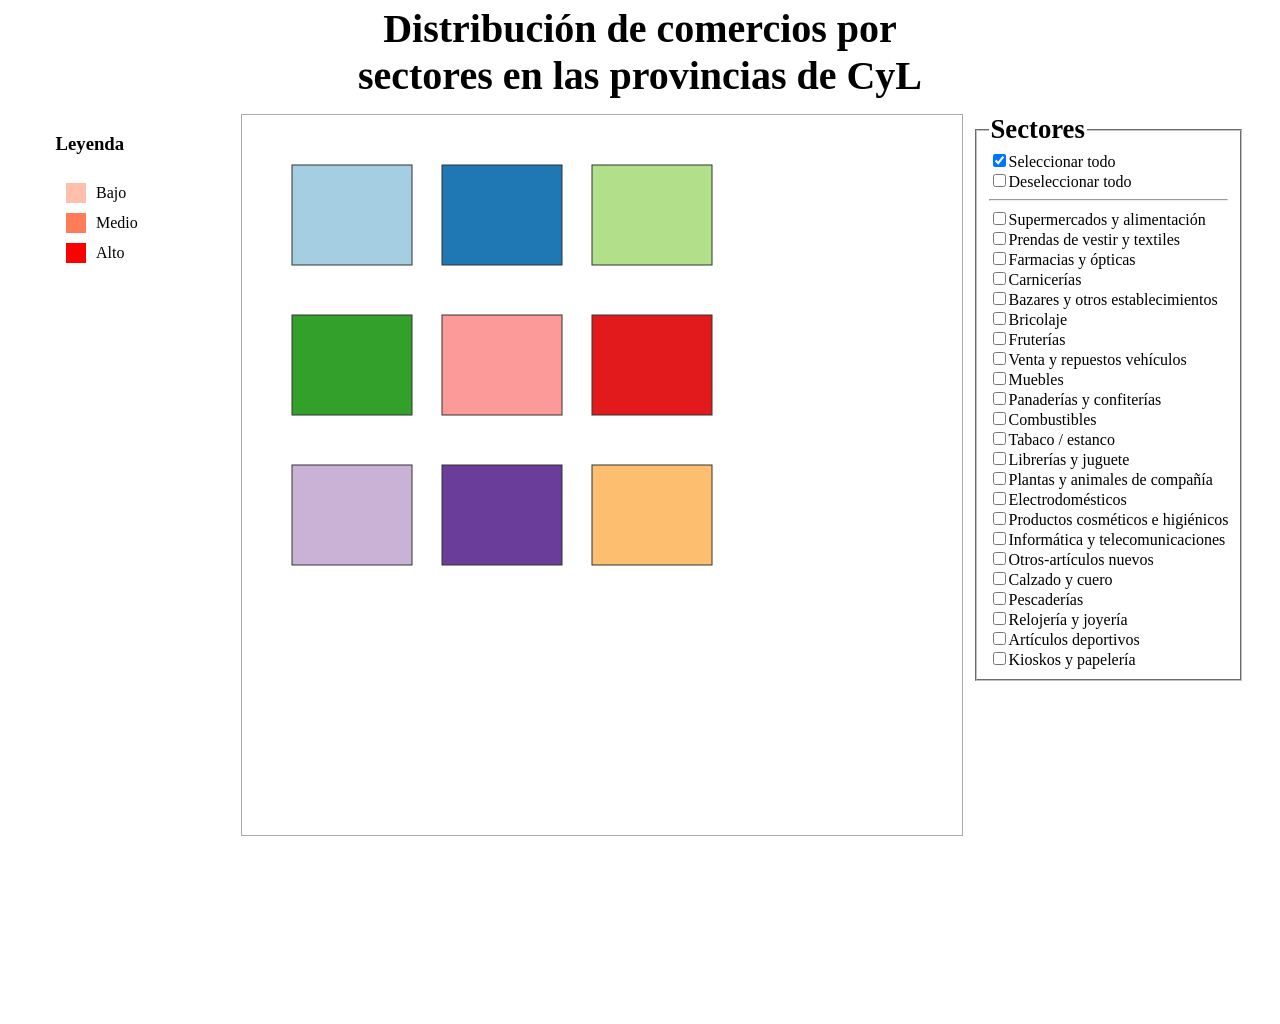
==== proyectoVisualizacion.html @ 0dac4e56 "HTML mejorado" ====
<!DOCTYPE HTML>
<html lang="es">
<head>
  <meta charset="utf-8">
  <script src="https://d3js.org/d3.v7.min.js"></script>
  <title>Proyecto Visualización</title>
    
</head>
<style>
  html, body {
    width: 100%;
    height: 100%;
    margin: 0;
    overflow: hidden;
  }

  h1{
    font-size:250%;
    text-align:center;
    font-weight: bold;
    margin: 5px 0;
  }

  #contenedorMapa {
    width: 100%;
    height: 100%;
    display: flex;
    padding: 10px;
    justify-content: center;
  }

    #cloropletico {
      height:80%;
      aspect-ratio: 1/1;
      border:1px solid #aaa;
      margin: 0 10px 0 5px;
    }

    #mapSvg {
      width:100%;
      height:100%;
    }

    #checkboxes{
      height: 80%;
      width: auto;
    }

    legend{
      font-size: 20pt;
      font-weight: bold;
    }

    input[type="checkbox"]{
      margin-bottom: 4px;
    }
</style>

<body>

<h1>Distribución de comercios por <br> sectores en las provincias de CyL </h1>

<!-- Contenedor mapa y checkbox-->
<div id="contenedorMapa">

  <!-- Leyenda -->
  <div id="leyenda">
    <h3>Leyenda</h3>
    <svg id="legendaSvg" width="180" height="120">
      <rect x="10"  y="10" width="20" height="20" fill="#ffbfaa"></rect> <text x="40" y="25">Bajo</text>
      <rect x="10"  y="40" width="20" height="20" fill="#ff7b5a"></rect> <text x="40" y="55">Medio</text>
      <rect x="10"  y="70" width="20" height="20" fill="#ff0000"></rect> <text x="40" y="85">Alto</text>
    </svg>
  </div>

  <!-- Mapa -->
  <div id="cloropletico">
    <svg id="mapSvg">

      <!-- Hay que cambiarlo en d3 -->
      <!-- Solo sirve ahora como esqueleto para pruebas -->
      <rect class="provincia" data-provincia="León"
            x="50" y="50" width="120" height="100" fill="#a6cee3" stroke="#333"></rect>
      <rect class="provincia" data-provincia="Zamora"
            x="200" y="50" width="120" height="100" fill="#1f78b4" stroke="#333"></rect>
      <rect class="provincia" data-provincia="Burgos"
            x="350" y="50" width="120" height="100" fill="#b2df8a" stroke="#333"></rect>
      <rect class="provincia" data-provincia="Salamanca"
            x="50" y="200" width="120" height="100" fill="#33a02c" stroke="#333"></rect>
      <rect class="provincia" data-provincia="Valladolid"
            x="200" y="200" width="120" height="100" fill="#fb9a99" stroke="#333"></rect>
      <rect class="provincia" data-provincia="Soria"
            x="350" y="200" width="120" height="100" fill="#e31a1c" stroke="#333"></rect>
      <rect class="provincia" data-provincia="Ávila"
            x="50" y="350" width="120" height="100" fill="#cab2d6" stroke="#333"></rect>
      <rect class="provincia" data-provincia="Segovia"
            x="200" y="350" width="120" height="100" fill="#6a3d9a" stroke="#333"></rect>
      <rect class="provincia" data-provincia="Palencia"
            x="350" y="350" width="120" height="100" fill="#fdbf6f" stroke="#333"></rect>

    </svg>
  </div>


    <!-- Checkbox -->
    <div id="checkboxes">
      <fieldset>
      <legend>Sectores</legend>
      <label><input type="checkbox" id="selTodo" onchange="selecTodo()" checked>Seleccionar todo</label><br>
      <label><input type="checkbox" id="deselTodo" onchange="deselecTodo()">Deseleccionar todo</label>
      <hr>
      <label><input type="checkbox" name="sector" onchange="cambioFiltros(0)">Supermercados y alimentación</label><br>
      <label><input type="checkbox" name="sector" onchange="cambioFiltros(1)">Prendas de vestir y textiles</label><br>
      <label><input type="checkbox" name="sector" onchange="cambioFiltros(2)">Farmacias y ópticas</label><br>
      <label><input type="checkbox" name="sector" onchange="cambioFiltros(3)">Carnicerías</label><br>
      <label><input type="checkbox" name="sector" onchange="cambioFiltros(4)">Bazares y otros establecimientos</label><br>
      <label><input type="checkbox" name="sector" onchange="cambioFiltros(5)">Bricolaje</label><br>
      <label><input type="checkbox" name="sector" onchange="cambioFiltros(6)">Fruterías</label><br>
      <label><input type="checkbox" name="sector" onchange="cambioFiltros(7)">Venta y repuestos vehículos</label><br>
      <label><input type="checkbox" name="sector" onchange="cambioFiltros(8)">Muebles</label><br>
      <label><input type="checkbox" name="sector" onchange="cambioFiltros(9)">Panaderías y confiterías</label><br>
      <label><input type="checkbox" name="sector" onchange="cambioFiltros(10)">Combustibles</label><br>
      <label><input type="checkbox" name="sector" onchange="cambioFiltros(11)">Tabaco / estanco</label><br>
      <label><input type="checkbox" name="sector" onchange="cambioFiltros(12)">Librerías y juguete</label><br>
      <label><input type="checkbox" name="sector" onchange="cambioFiltros(13)">Plantas y animales de compañía</label><br>
      <label><input type="checkbox" name="sector" onchange="cambioFiltros(14)">Electrodomésticos</label><br>
      <label><input type="checkbox" name="sector" onchange="cambioFiltros(15)">Productos cosméticos e higiénicos</label><br>
      <label><input type="checkbox" name="sector" onchange="cambioFiltros(16)">Informática y telecomunicaciones</label><br>
      <label><input type="checkbox" name="sector" onchange="cambioFiltros(17)">Otros-artículos nuevos</label><br>
      <label><input type="checkbox" name="sector" onchange="cambioFiltros(18)">Calzado y cuero</label><br>
      <label><input type="checkbox" name="sector" onchange="cambioFiltros(19)">Pescaderías</label><br>
      <label><input type="checkbox" name="sector" onchange="cambioFiltros(20)">Relojería y joyería</label><br>
      <label><input type="checkbox" name="sector" onchange="cambioFiltros(21)">Artículos deportivos</label><br>
      <label><input type="checkbox" name="sector" onchange="cambioFiltros(22)">Kioskos y papelería</label><br>

      </fieldset>
    </div>
</div>

<!--GraficoBarras-->
<div id="graficoBarras" style="display:none;">
  <h2 id="tituloBarra">Datos provincia</h2>

  <svg id="barSvg" width="650" height="450" style="border:1px solid #aaa">
    <!-- Se vacía y llena con D3 al clicar provincia -->
  </svg>

  <button id="btnVolverMapa">Volver al mapa</button>
</div>

</body>
</html>
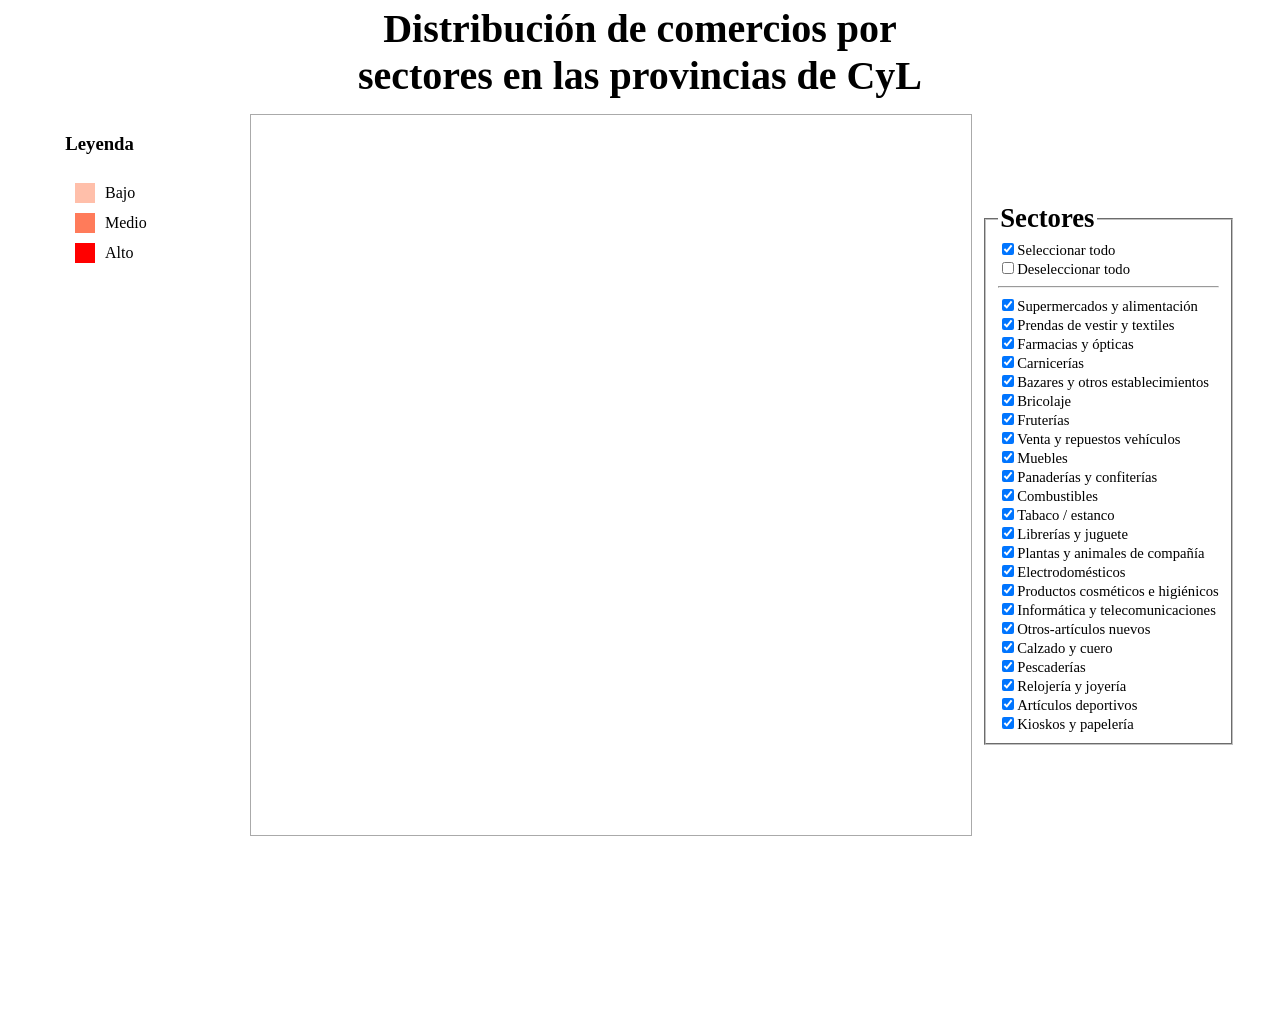
==== commit d1fc0bba: "Añadido javascript Con implementación de funcionalidad de checkboxes y versión preliminar de mapa en" ====
--- a/proyectoVisualizacion.html
+++ b/proyectoVisualizacion.html
@@ -3,6 +3,7 @@
 <head>
   <meta charset="utf-8">
   <script src="https://d3js.org/d3.v7.min.js"></script>
+  <script type="text/javascript" src="proyectoVisualizacion.js"></script>
   <title>Proyecto Visualización</title>
     
 </head>
@@ -41,9 +42,12 @@
       height:100%;
     }
 
-    #checkboxes{
+    #checkboxesDiv{
       height: 80%;
       width: auto;
+      display: flex;
+      align-items: center;
+
     }
 
     legend{
@@ -53,10 +57,18 @@
 
     input[type="checkbox"]{
       margin-bottom: 4px;
+      width: 12px;
+      height: 12px;
+      cursor: pointer;
+    }
+
+    label{
+      font-size: 11pt;
+      cursor: pointer;
     }
 </style>
 
-<body>
+<body onload="inicializar()">
 
 <h1>Distribución de comercios por <br> sectores en las provincias de CyL </h1>
 
@@ -75,63 +87,40 @@
 
   <!-- Mapa -->
   <div id="cloropletico">
-    <svg id="mapSvg">
 
-      <!-- Hay que cambiarlo en d3 -->
-      <!-- Solo sirve ahora como esqueleto para pruebas -->
-      <rect class="provincia" data-provincia="León"
-            x="50" y="50" width="120" height="100" fill="#a6cee3" stroke="#333"></rect>
-      <rect class="provincia" data-provincia="Zamora"
-            x="200" y="50" width="120" height="100" fill="#1f78b4" stroke="#333"></rect>
-      <rect class="provincia" data-provincia="Burgos"
-            x="350" y="50" width="120" height="100" fill="#b2df8a" stroke="#333"></rect>
-      <rect class="provincia" data-provincia="Salamanca"
-            x="50" y="200" width="120" height="100" fill="#33a02c" stroke="#333"></rect>
-      <rect class="provincia" data-provincia="Valladolid"
-            x="200" y="200" width="120" height="100" fill="#fb9a99" stroke="#333"></rect>
-      <rect class="provincia" data-provincia="Soria"
-            x="350" y="200" width="120" height="100" fill="#e31a1c" stroke="#333"></rect>
-      <rect class="provincia" data-provincia="Ávila"
-            x="50" y="350" width="120" height="100" fill="#cab2d6" stroke="#333"></rect>
-      <rect class="provincia" data-provincia="Segovia"
-            x="200" y="350" width="120" height="100" fill="#6a3d9a" stroke="#333"></rect>
-      <rect class="provincia" data-provincia="Palencia"
-            x="350" y="350" width="120" height="100" fill="#fdbf6f" stroke="#333"></rect>
-
-    </svg>
   </div>
 
 
     <!-- Checkbox -->
-    <div id="checkboxes">
+    <div id="checkboxesDiv">
       <fieldset>
       <legend>Sectores</legend>
       <label><input type="checkbox" id="selTodo" onchange="selecTodo()" checked>Seleccionar todo</label><br>
       <label><input type="checkbox" id="deselTodo" onchange="deselecTodo()">Deseleccionar todo</label>
       <hr>
-      <label><input type="checkbox" name="sector" onchange="cambioFiltros(0)">Supermercados y alimentación</label><br>
-      <label><input type="checkbox" name="sector" onchange="cambioFiltros(1)">Prendas de vestir y textiles</label><br>
-      <label><input type="checkbox" name="sector" onchange="cambioFiltros(2)">Farmacias y ópticas</label><br>
-      <label><input type="checkbox" name="sector" onchange="cambioFiltros(3)">Carnicerías</label><br>
-      <label><input type="checkbox" name="sector" onchange="cambioFiltros(4)">Bazares y otros establecimientos</label><br>
-      <label><input type="checkbox" name="sector" onchange="cambioFiltros(5)">Bricolaje</label><br>
-      <label><input type="checkbox" name="sector" onchange="cambioFiltros(6)">Fruterías</label><br>
-      <label><input type="checkbox" name="sector" onchange="cambioFiltros(7)">Venta y repuestos vehículos</label><br>
-      <label><input type="checkbox" name="sector" onchange="cambioFiltros(8)">Muebles</label><br>
-      <label><input type="checkbox" name="sector" onchange="cambioFiltros(9)">Panaderías y confiterías</label><br>
-      <label><input type="checkbox" name="sector" onchange="cambioFiltros(10)">Combustibles</label><br>
-      <label><input type="checkbox" name="sector" onchange="cambioFiltros(11)">Tabaco / estanco</label><br>
-      <label><input type="checkbox" name="sector" onchange="cambioFiltros(12)">Librerías y juguete</label><br>
-      <label><input type="checkbox" name="sector" onchange="cambioFiltros(13)">Plantas y animales de compañía</label><br>
-      <label><input type="checkbox" name="sector" onchange="cambioFiltros(14)">Electrodomésticos</label><br>
-      <label><input type="checkbox" name="sector" onchange="cambioFiltros(15)">Productos cosméticos e higiénicos</label><br>
-      <label><input type="checkbox" name="sector" onchange="cambioFiltros(16)">Informática y telecomunicaciones</label><br>
-      <label><input type="checkbox" name="sector" onchange="cambioFiltros(17)">Otros-artículos nuevos</label><br>
-      <label><input type="checkbox" name="sector" onchange="cambioFiltros(18)">Calzado y cuero</label><br>
-      <label><input type="checkbox" name="sector" onchange="cambioFiltros(19)">Pescaderías</label><br>
-      <label><input type="checkbox" name="sector" onchange="cambioFiltros(20)">Relojería y joyería</label><br>
-      <label><input type="checkbox" name="sector" onchange="cambioFiltros(21)">Artículos deportivos</label><br>
-      <label><input type="checkbox" name="sector" onchange="cambioFiltros(22)">Kioskos y papelería</label><br>
+      <label><input type="checkbox" name="sector" oninput="cambioFiltros(0, checked)">Supermercados y alimentación</label><br>
+      <label><input type="checkbox" name="sector" onchange="cambioFiltros(1, checked)">Prendas de vestir y textiles</label><br>
+      <label><input type="checkbox" name="sector" onchange="cambioFiltros(2, checked)">Farmacias y ópticas</label><br>
+      <label><input type="checkbox" name="sector" onchange="cambioFiltros(3, checked)">Carnicerías</label><br>
+      <label><input type="checkbox" name="sector" onchange="cambioFiltros(4, checked)">Bazares y otros establecimientos</label><br>
+      <label><input type="checkbox" name="sector" onchange="cambioFiltros(5, checked)">Bricolaje</label><br>
+      <label><input type="checkbox" name="sector" onchange="cambioFiltros(6, checked)">Fruterías</label><br>
+      <label><input type="checkbox" name="sector" onchange="cambioFiltros(7, checked)">Venta y repuestos vehículos</label><br>
+      <label><input type="checkbox" name="sector" onchange="cambioFiltros(8, checked)">Muebles</label><br>
+      <label><input type="checkbox" name="sector" onchange="cambioFiltros(9, checked)">Panaderías y confiterías</label><br>
+      <label><input type="checkbox" name="sector" onchange="cambioFiltros(10, checked)">Combustibles</label><br>
+      <label><input type="checkbox" name="sector" onchange="cambioFiltros(11, checked)">Tabaco / estanco</label><br>
+      <label><input type="checkbox" name="sector" onchange="cambioFiltros(12, checked)">Librerías y juguete</label><br>
+      <label><input type="checkbox" name="sector" onchange="cambioFiltros(13, checked)">Plantas y animales de compañía</label><br>
+      <label><input type="checkbox" name="sector" onchange="cambioFiltros(14, checked)">Electrodomésticos</label><br>
+      <label><input type="checkbox" name="sector" onchange="cambioFiltros(15, checked)">Productos cosméticos e higiénicos</label><br>
+      <label><input type="checkbox" name="sector" onchange="cambioFiltros(16, checked)">Informática y telecomunicaciones</label><br>
+      <label><input type="checkbox" name="sector" onchange="cambioFiltros(17, checked)">Otros-artículos nuevos</label><br>
+      <label><input type="checkbox" name="sector" onchange="cambioFiltros(18, checked)">Calzado y cuero</label><br>
+      <label><input type="checkbox" name="sector" onchange="cambioFiltros(19, checked)">Pescaderías</label><br>
+      <label><input type="checkbox" name="sector" onchange="cambioFiltros(20, checked)">Relojería y joyería</label><br>
+      <label><input type="checkbox" name="sector" onchange="cambioFiltros(21, checked)">Artículos deportivos</label><br>
+      <label><input type="checkbox" name="sector" onchange="cambioFiltros(22, checked)">Kioskos y papelería</label><br>
 
       </fieldset>
     </div>
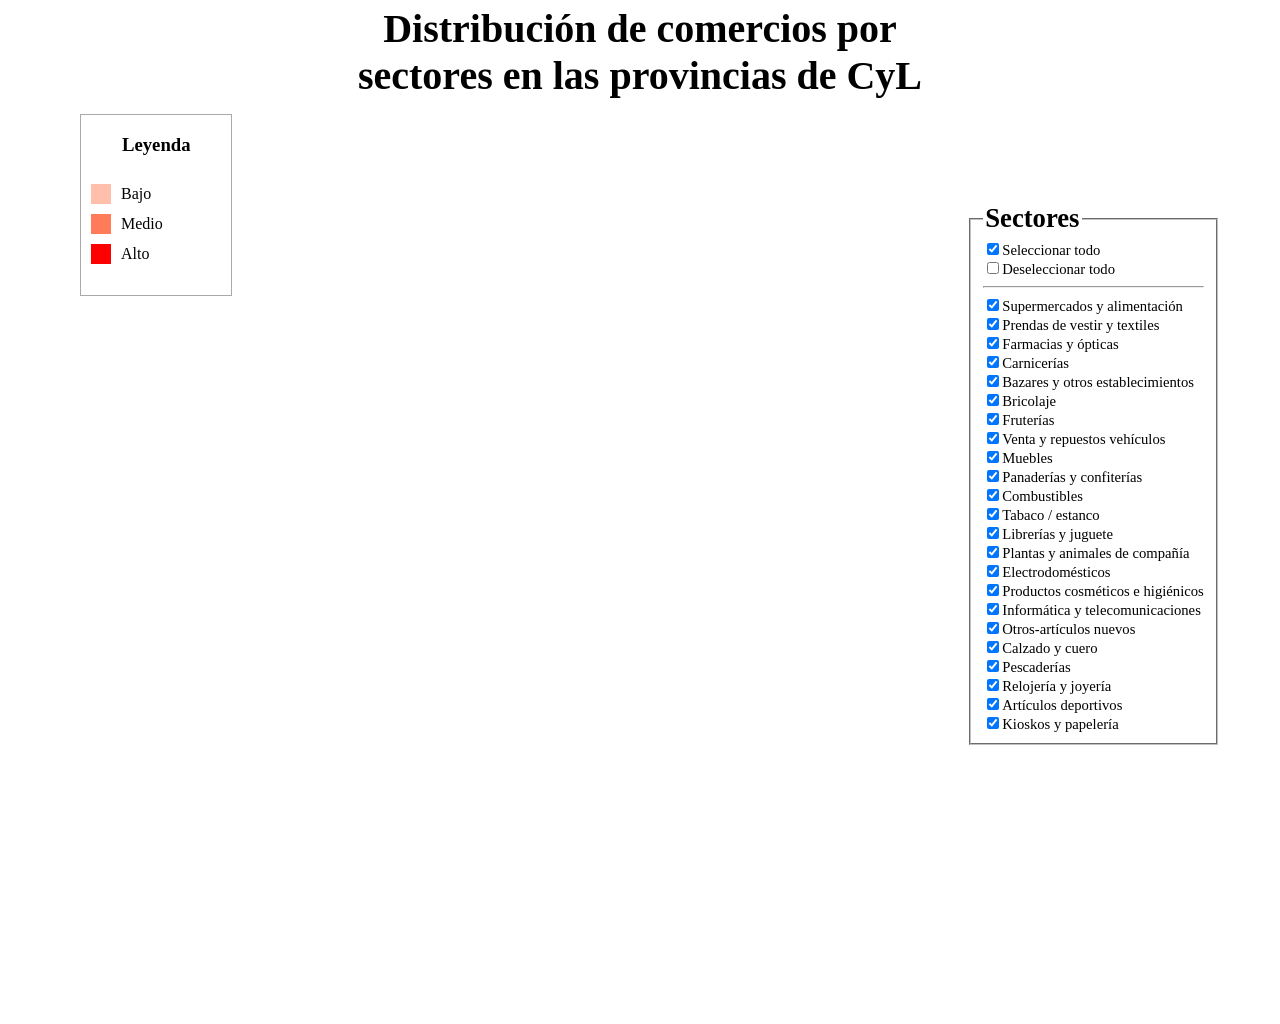
==== commit 6e231aa2: "Javascript con D3 más perfilado Añadidos todos los eventos de control y funciones necesarias para el" ====
--- a/proyectoVisualizacion.html
+++ b/proyectoVisualizacion.html
@@ -33,7 +33,6 @@
     #cloropletico {
       height:80%;
       aspect-ratio: 1/1;
-      border:1px solid #aaa;
       margin: 0 10px 0 5px;
     }
 
@@ -48,6 +47,13 @@
       display: flex;
       align-items: center;
 
+    }
+
+    #leyenda{
+      border:1px solid #aaa;
+      height: 180px;
+      width: 150px;
+      text-align: center;
     }
 
     legend{
@@ -78,7 +84,7 @@
   <!-- Leyenda -->
   <div id="leyenda">
     <h3>Leyenda</h3>
-    <svg id="legendaSvg" width="180" height="120">
+    <svg id="legendaSvg" width="100%" height="120">
       <rect x="10"  y="10" width="20" height="20" fill="#ffbfaa"></rect> <text x="40" y="25">Bajo</text>
       <rect x="10"  y="40" width="20" height="20" fill="#ff7b5a"></rect> <text x="40" y="55">Medio</text>
       <rect x="10"  y="70" width="20" height="20" fill="#ff0000"></rect> <text x="40" y="85">Alto</text>
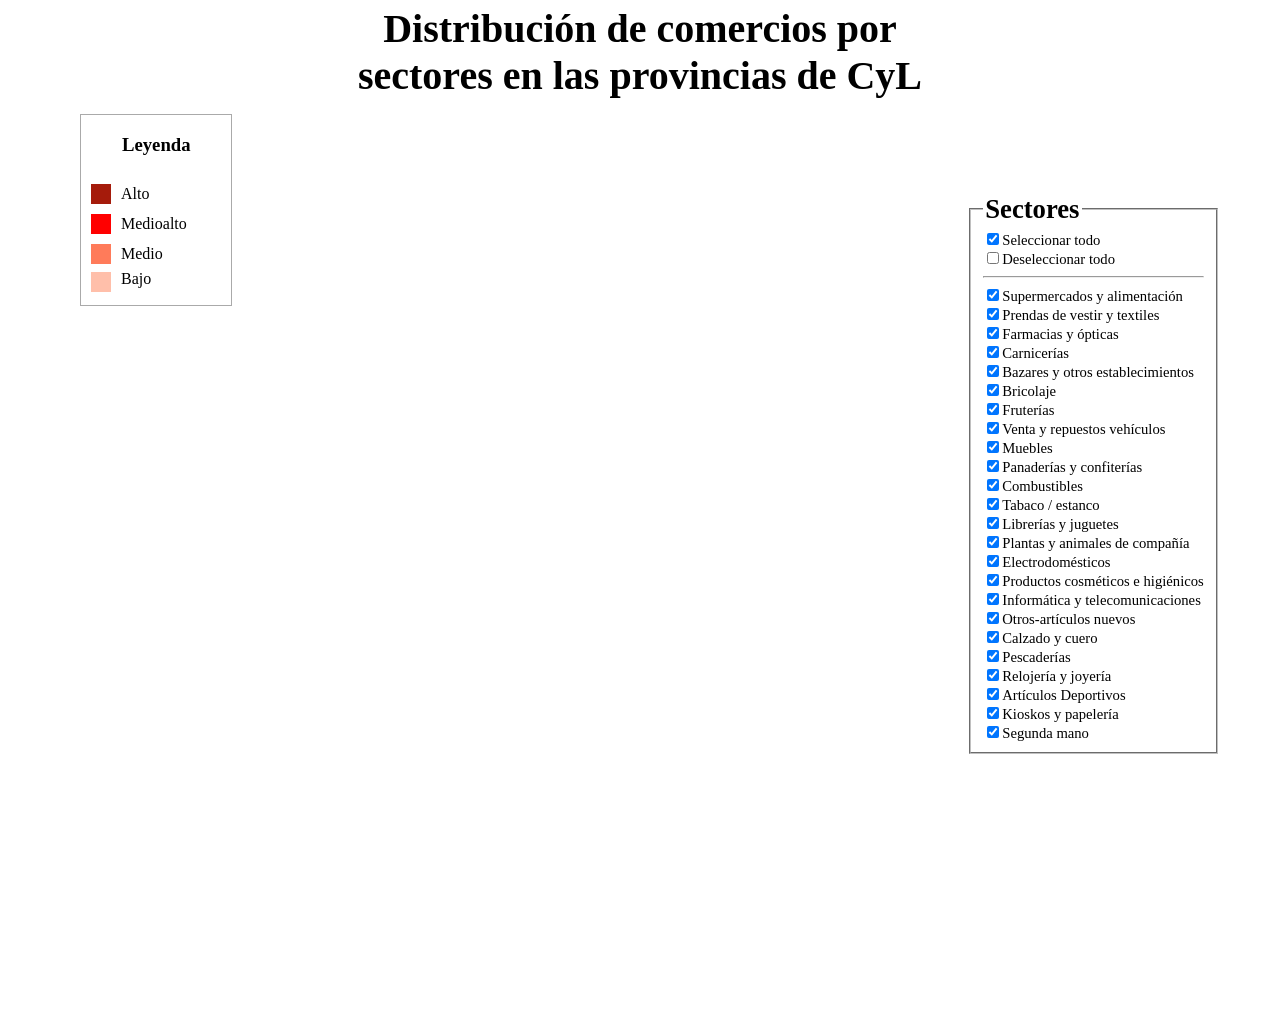
==== commit 61061657: "Cloropletico funciona, grafico de barras deberia pero esta en blanco, mañana ya lo miro" ====
--- a/proyectoVisualizacion.html
+++ b/proyectoVisualizacion.html
@@ -51,7 +51,7 @@
 
     #leyenda{
       border:1px solid #aaa;
-      height: 180px;
+      height: 190px;
       width: 150px;
       text-align: center;
     }
@@ -85,9 +85,10 @@
   <div id="leyenda">
     <h3>Leyenda</h3>
     <svg id="legendaSvg" width="100%" height="120">
-      <rect x="10"  y="10" width="20" height="20" fill="#ffbfaa"></rect> <text x="40" y="25">Bajo</text>
-      <rect x="10"  y="40" width="20" height="20" fill="#ff7b5a"></rect> <text x="40" y="55">Medio</text>
-      <rect x="10"  y="70" width="20" height="20" fill="#ff0000"></rect> <text x="40" y="85">Alto</text>
+      <rect x="10"  y="98" width="20" height="20" fill="#ffbfaa"></rect> <text x="40" y="110">Bajo</text>
+      <rect x="10"  y="70" width="20" height="20" fill="#ff7b5a"></rect> <text x="40" y="85">Medio</text>
+      <rect x="10"  y="40" width="20" height="20" fill="#ff0000"></rect> <text x="40" y="55">Medioalto</text>
+      <rect x="10"  y="10" width="20" height="20" fill="#a51b0b"></rect> <text x="40" y="25">Alto</text>
     </svg>
   </div>
 
@@ -116,7 +117,7 @@
       <label><input type="checkbox" name="sector" onchange="cambioFiltros(9, checked)">Panaderías y confiterías</label><br>
       <label><input type="checkbox" name="sector" onchange="cambioFiltros(10, checked)">Combustibles</label><br>
       <label><input type="checkbox" name="sector" onchange="cambioFiltros(11, checked)">Tabaco / estanco</label><br>
-      <label><input type="checkbox" name="sector" onchange="cambioFiltros(12, checked)">Librerías y juguete</label><br>
+      <label><input type="checkbox" name="sector" onchange="cambioFiltros(12, checked)">Librerías y juguetes</label><br>
       <label><input type="checkbox" name="sector" onchange="cambioFiltros(13, checked)">Plantas y animales de compañía</label><br>
       <label><input type="checkbox" name="sector" onchange="cambioFiltros(14, checked)">Electrodomésticos</label><br>
       <label><input type="checkbox" name="sector" onchange="cambioFiltros(15, checked)">Productos cosméticos e higiénicos</label><br>
@@ -125,9 +126,9 @@
       <label><input type="checkbox" name="sector" onchange="cambioFiltros(18, checked)">Calzado y cuero</label><br>
       <label><input type="checkbox" name="sector" onchange="cambioFiltros(19, checked)">Pescaderías</label><br>
       <label><input type="checkbox" name="sector" onchange="cambioFiltros(20, checked)">Relojería y joyería</label><br>
-      <label><input type="checkbox" name="sector" onchange="cambioFiltros(21, checked)">Artículos deportivos</label><br>
+      <label><input type="checkbox" name="sector" onchange="cambioFiltros(21, checked)">Artículos Deportivos</label><br>
       <label><input type="checkbox" name="sector" onchange="cambioFiltros(22, checked)">Kioskos y papelería</label><br>
-
+      <label><input type="checkbox" name="sector" onchange="cambioFiltros(23, checked)">Segunda mano</label><br>
       </fieldset>
     </div>
 </div>
